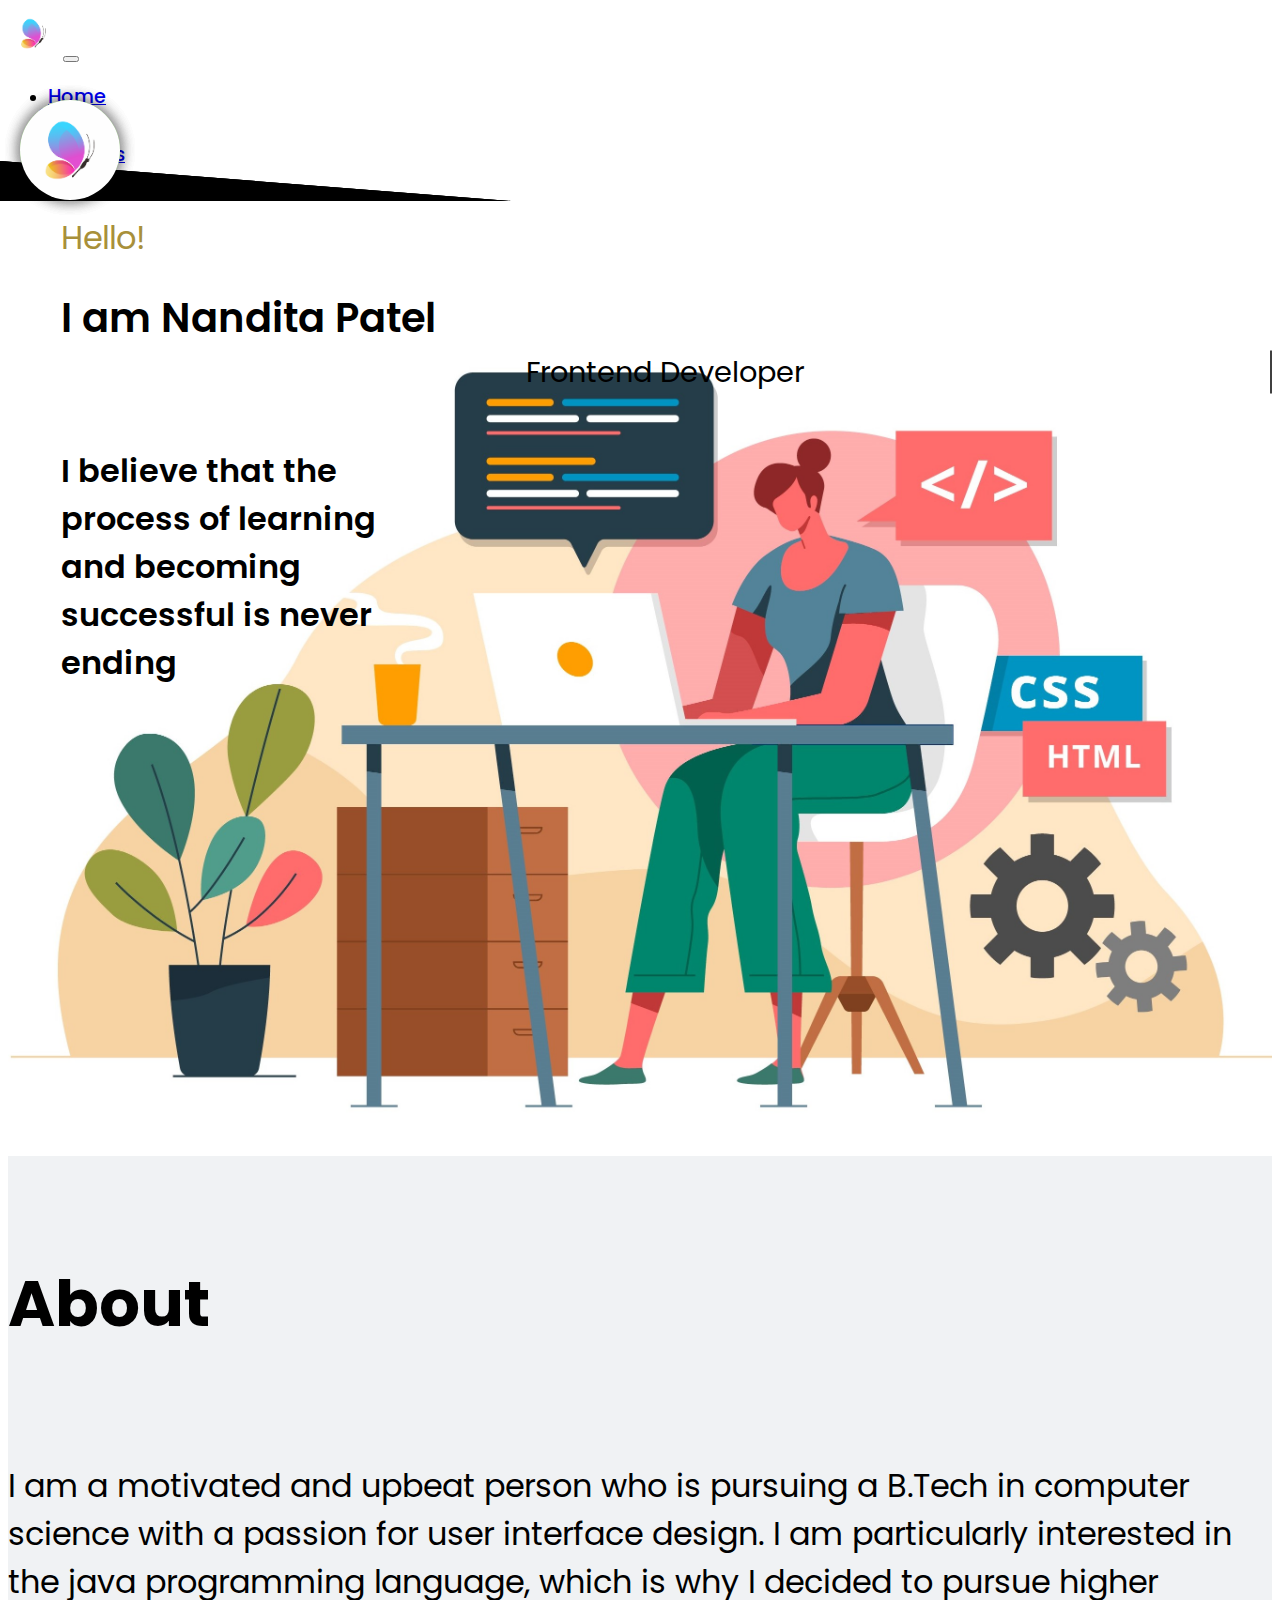
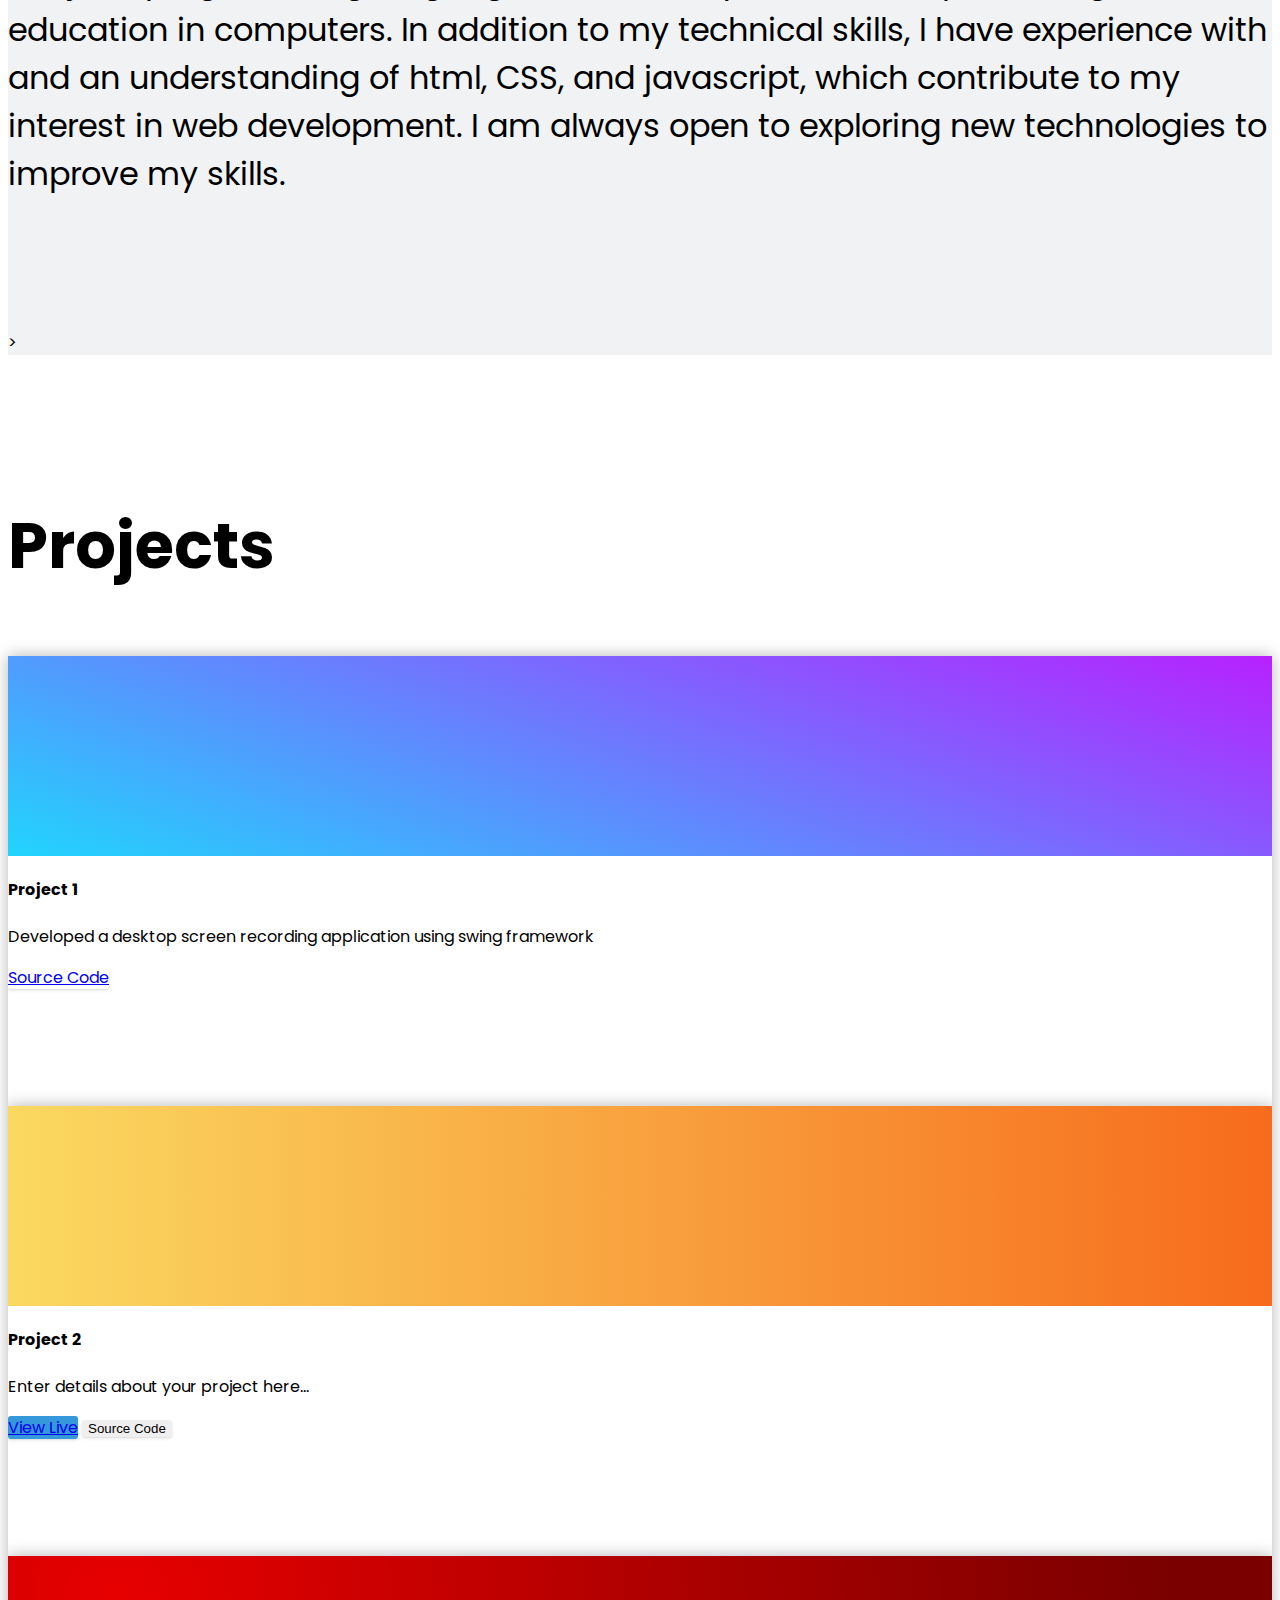
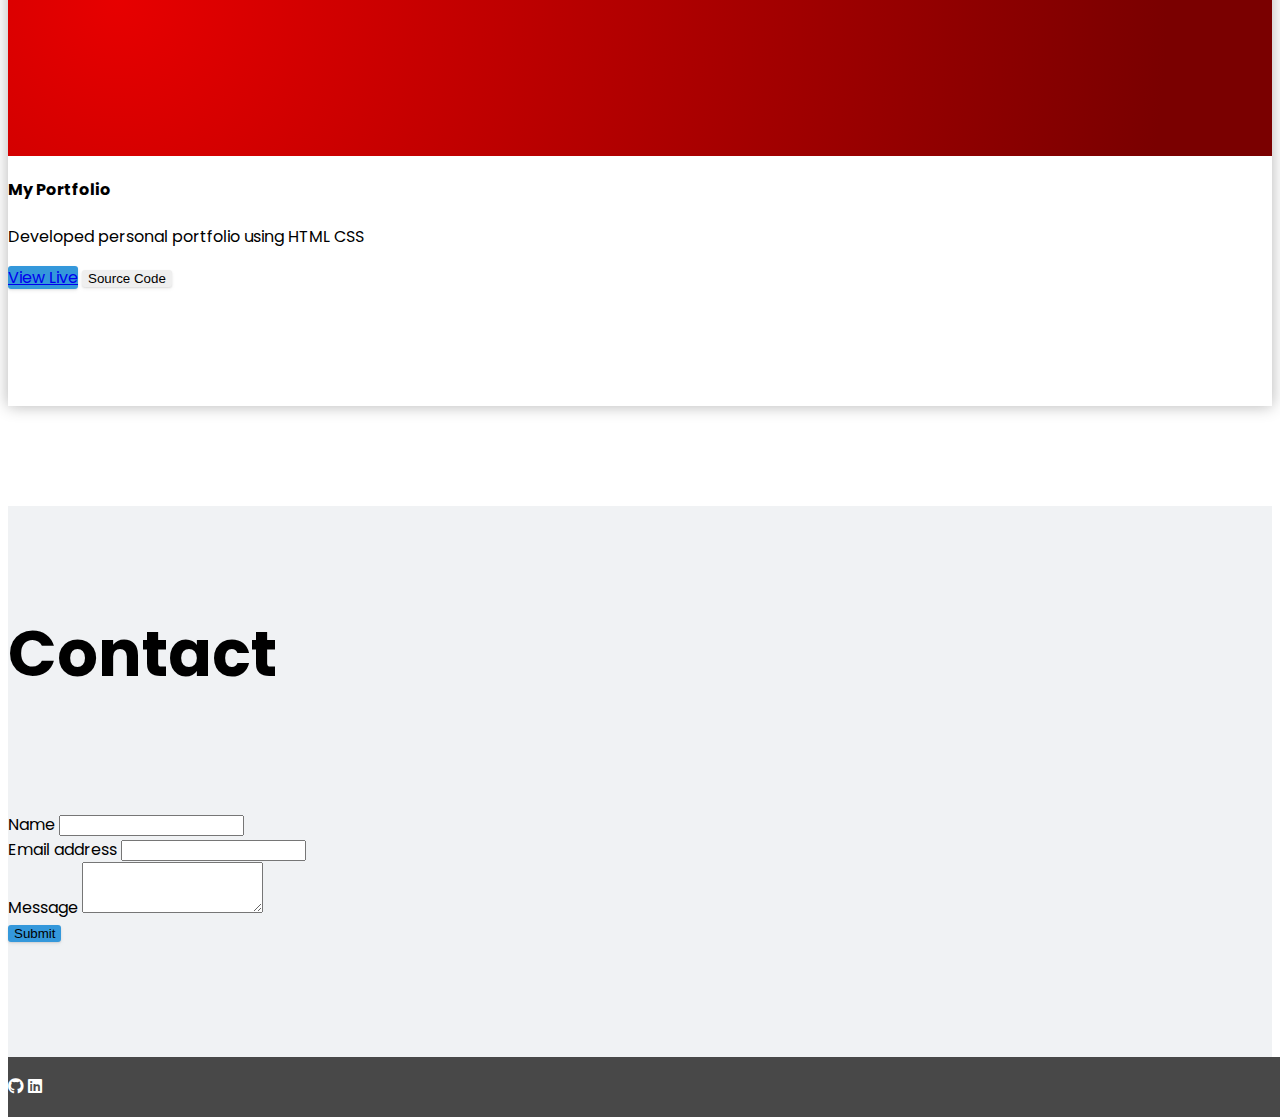
==== index.html @ af6ed349 "Update index.html" ====
<!DOCTYPE html>
<html lang="en">

<head>
  <meta charset="UTF-8">
  <meta name="viewport" content="width=device-width, initial-scale=1.0">
  <title>Nandita Patel </title>
  <link rel="stylesheet" href="https://use.fontawesome.com/releases/v5.7.1/css/all.css">
  <!-- Bootstrap CSS -->
<link rel="stylesheet" href="https://stackpath.bootstrapcdn.com/bootstrap/4.1.3/css/bootstrap.min.css" integrity="sha384-MCw98/SFnGE8fJT3GXwEOngsV7Zt27NXFoaoApmYm81iuXoPkFOJwJ8ERdknLPMO" crossorigin="anonymous">

<!-- Bootstrap JS -->
<!-- For Project buttons -->
<script src="https://stackpath.bootstrapcdn.com/bootstrap/4.1.3/js/bootstrap.min.js" integrity="sha384-Sk//Lk7KI4E2bXA3shdA9I5zvbPOaSkkp12jW/mFyiqz+6z5+8w83Gz9FqPFfnz7" crossorigin="anonymous"></script>

  <link rel="stylesheet" href="style.css">
</head>

<body>
  <nav class="navbar navbar-expand-lg navbar-light bg-light " >
    <img src="/navlogo.png" alt="" style="width: 4%;">
   <button class="navbar-toggler" type="button" data-toggle="collapse" data-target="#navbarNav" aria-controls="navbarNav" aria-expanded="false" aria-label="Toggle navigation">
    <span class="navbar-toggler-icon"></span>
  </button>
  <div class="collapse navbar-collapse" id="navbarNav">
    <ul class="navbar-nav ml-auto justify-content-end">
      <li class="nav-item active">
        <a class="nav-link" href="#">Home <span class="sr-only"></span></a>
      </li>
      <li class="nav-item">
        <a class="nav-link" href="#about">About</a>
      </li>
      <li class="nav-item">
        <a class="nav-link" href="#projects">Projects</a>
      </li>
      <li class="nav-item">
        <a class="nav-link" href="#contact">Contact </a>
      </li>
    </ul>
  </div>
</nav>

  <!--Main/First Section-->
  <div id="main">
    <div class="submain">
      <div class="herocontainer">
        <div>
          <h2 class="greet">Hello!</h2>
          <h1 id="name" class="nandita">I am Nandita Patel</h1>
          <h2 class="line-1 anim-typewriter">Frontend Developer</h2>
          <h3>I believe that the process of learning and becoming successful is never ending</h3>
        </div> 
      </div>
    </div>
  </div>
  <div id="about">
    <div class="container">
      <h1 class="text-center aboutHeading">About </h1>
      <p class="aboutPG text-center">I am a motivated and upbeat person who is pursuing a B.Tech in computer science with a passion for user interface design. I am particularly interested in the java programming language, which is why I decided to pursue higher education in computers. In addition to my technical skills, I have experience with and an understanding of html, CSS, and javascript, which contribute to my interest in web development. I am always open to exploring new technologies to improve my skills.</p>>
    </div>
  </div>
  <!--Projects Section - Add your websites to the cards - You can add more as a Bootstrap Deck-->
  <div id="projects">
    <div class="container">
      <h1 class="text-center aboutHeading">Projects</h1>
      <div class="row pt-5 m-auto" id="projectCards">
        <div class="col-md-6 col-lg-4 pb-3">
          <div class="card card-custom bg-white border-white border-0">
            <!--Enter Project Logo/Favicon here-->
            <div class="card-custom-img" id="project1"></div>
            <a href="#" target="_blank" class="grow">
              <div class="card-custom-avatar">
                <!-- image for project1 logo -->
                <img class="img-fluid" src="/swinglogo.jpg" alt="Avatar" />
              </div>
            </a>
            <div class="card-body" style="overflow-y: auto">
              <h4 class="card-title">Project 1</h4>
              <p class="card-text">Developed a desktop screen recording application using swing framework </p>
            </div>
            <div class="card-footer" style="background: inherit; border-color: inherit;">
              <!-- <a href="#" class="btn btn-info" target="_blank">View Live</a> -->
              <a href="https://github.com/Nandita-Patel/Desktop-Security-/tree/main" class="btn btn-outline-primary">Source Code</a>
            </div>
          </div>
        </div>
        <div class="col-md-6 col-lg-4 pb-3">
          <div class="card card-custom bg-white border-white border-0">
            <!--Enter Project Logo/Favicon here-->
            <div class="card-custom-img" id="project2"></div>
            <a href="#" target="_blank" class="grow">
              <div class="card-custom-avatar">
                <!-- project 2 icon -->
                <img class="img-fluid" src="https://res.cloudinary.com/dcl67luxn/image/upload/v1543875011/4.png" alt="Avatar" />
              </div>
            </a>
            <div class="card-body" style="overflow-y: auto">
              <h4 class="card-title">Project 2</h4>
              <p class="card-text">Enter details about your project here...</p>
            </div>
            <div class="card-footer" style="background: inherit; border-color: inherit;">
              <a href="#" class="btn btn-info">View Live</a>
              <button type="button" class="btn btn-outline-primary">Source Code</button>
            </div>
          </div>
        </div>
        <div class="col-md-6 col-lg-4 pb-3">
          <div class="card card-custom bg-white border-white border-0">
            <!--Enter Project Logo/Favicon here-->
            <div class="card-custom-img" id="portfolio"></div>
            <a href="#">
              <div class="card-custom-avatar">
                <img class="img-fluid" src="/logo.jpg" alt="Avatar" />
              </div>
            </a>
            <div class="card-body" style="overflow-y: auto">
              <h4 class="card-title">My Portfolio</h4>
              <p class="card-text">Developed personal portfolio using HTML CSS</p>
            </div>
            <div class="card-footer" style="background: inherit; border-color: inherit;">
              <a href="http://127.0.0.1:5501/index.html" class="btn btn-info">View Live</a>
             <a href="https://github.com/Nandita-Patel/Portfolio" ><button type="button" class="btn btn-outline-primary">Source Code</button></a>
            </div>
          </div>
        </div>
      </div>
    </div>
  </div>

  <!--Contact Section - I used php to get this working with my server-->
  <div id="contact">
    <div class="container">
      <h1 class="text-center aboutHeading">Contact </h1>
      <!-- formspree API created for response -->
      <form action="https://formspree.io/f/mbjvrqaj" method="post">
        <div class="form-group">
          <label for="formGroupExampleInput">Name</label>
          <input type="text" name="Name" class="form-control" id="formGroupExampleInput">
        </div>
        <div class="form-group">
          <label for="exampleFormControlInput1">Email address</label>
          <input type="email" name="email" class="form-control" id="exampleFormControlInput1">
        </div>
        <div class="form-group">
          <label for="exampleFormControlTextarea1">Message</label>
          <textarea class="form-control" name="Message" id="exampleFormControlTextarea1" rows="3"></textarea>
        </div>
        <div>
          <button type="submit" class="btn btn-info mb-2" id="button">Submit</button>
        </div>
      </form>
    </div>
  </div>

  <!--Very Basic footer section - Adding Social Media links here would be ideal-->
  <footer class="footer">
    <div class="container text-center">
      
      <a href="https://github.com/Nandita-Patel"> <i class="fab fa-github" style="color: white; cursor: pointer; "></i></a>
      <a href="https://www.linkedin.com/in/nanditapatel/"><i class="fab fa-linkedin" style="color: white; cursor: pointer;"></i></a>
    </div>
  </footer>
  </body>
  <!-- For nav ber -->
  <script src="https://code.jquery.com/jquery-3.2.1.slim.min.js" integrity="sha384-KJ3o2DKtIkvYIK3UENzmM7KCkRr/rE9/Qpg6aAZGJwFDMVNA/GpGFF93hXpG5KkN" crossorigin="anonymous"></script>
<script src="https://cdn.jsdelivr.net/npm/popper.js@1.12.9/dist/umd/popper.min.js" integrity="sha384-ApNbgh9B+Y1QKtv3Rn7W3mgPxhU9K/ScQsAP7hUibX39j7fakFPskvXusvfa0b4Q" crossorigin="anonymous"></script>
<script src="https://cdn.jsdelivr.net/npm/bootstrap@4.0.0/dist/js/bootstrap.min.js" integrity="sha384-JZR6Spejh4U02d8jOt6vLEHfe/JQGiRRSQQxSfFWpi1MquVdAyjUar5+76PVCmYl" crossorigin="anonymous"></script>
</html>
</body>
</html>
---- style.css ----
@import url('https://fonts.googleapis.com/css2?family=Inter&family=Poppins:ital,wght@0,100;0,200;0,300;0,400;0,500;0,600;0,700;0,800;0,900;1,100;1,200;1,300;1,400;1,500;1,600;1,700;1,800;1,900&display=swap');
body{
  overflow-x: hidden;
  font-family: 'Poppins', sans-serif;
}

  #main {
    background-size: cover;
  }
 
  #about,
  #contact {
    background-color: #e9ecefb3;
  }
  
  .aboutHeading {
    font-size: 4rem;
    padding-top: 100px;
    padding-bottom: 20px;
  }
  
  .aboutPG {
    font-size: 2rem;
    padding-bottom: 100px;
    padding-top: 48px;
  }
  
  .line-1 {
    position: relative;
    border-right: 2px solid rgba(0, 0, 0, 0.75);
    font-size: 180%;
    text-align: center;
    white-space: nowrap;
    overflow: hidden;
    transform: translateY(-50%);
  }
  
  /* Animation */
  .anim-typewriter {
    animation: typewriter 4s steps(48) 1s 0.9 normal both,
      blinkTextCursor 500ms steps(48) infinite normal;
  }
  @keyframes typewriter {
    from {
      width: 0;
    }
    to {
      width: 11.2em;
    }
  }
  @keyframes blinkTextCursor {
    from {
      border-right-color: rgba(0, 0, 0, 0.75);
    }
    to {
      border-right-color: transparent;
    }
  }
  
  form {
    padding-bottom: 100px;
    padding-top: 48px;
  }
  
  /*Footer*/
  
  html {
    position: relative;
    min-height: 100%;
    scroll-behavior: smooth;
  }
  body {
    margin-bottom: 60px; /* Margin bottom by footer height */
  }
  .footer {
    position: absolute;
    bottom: 0;
    width: 100%;
    height: 60px; /* Set the fixed height of the footer here */
    line-height: 60px; /* Vertically center the text there */
    background-color: #484848;
    color: white;
  }
  
  /*Submit Button*/
  .btn {
    border: none;
    border-radius: 3px;
    box-shadow: 0 1px 2px rgba(0, 0, 0, 0.1), 0 2px 4px rgba(0, 0, 0, 0.05);
    margin-bottom: 15px;
    position: relative;
    transition: all 0.15s ease-in-out;
  }
  .btn:hover,
  .btn:focus,
  .btn:active,
  .btn:active:focus {
    outline: none;
    transition: all 0.15s ease-in-out;
  }
  .btn:hover {
    box-shadow: 0 2px 4px rgba(0, 0, 0, 0.2), 0 4px 8px rgba(0, 0, 0, 0.1);
    transition: all 0.15s ease-in-out;
    transform: translateY(-1px);
  }
  .btn:active {
    box-shadow: none;
    transition-duration: 0.05s;
    transform: translateY(1px);
  }
  .btn.btn-default:hover,
  .btn.btn-default:focus,
  .btn.btn-default:active {
    background-color: #f8f8f8;
  }
  .btn.btn-default:active {
    background-color: #eeeeee;
  }
  .btn.btn-info {
    background-color: #3498db;
  }
  .btn.btn-info:hover,
  .btn.btn-info:focus,
  .btn.btn-info:active {
    background-color: #2383c4;
  }
  .btn.btn-info:active {
    background-color: #2077b2;
  }
  .btn.btn-primary {
    background-color: #7caae7;
  }
  .btn.btn-primary:hover,
  .btn.btn-primary:focus,
  .btn.btn-primary:active {
    background-color: #253544;
  }
  .btn.btn-primary:active {
    background-color: #1e2a37;
  }
  .btn.btn-success {
    background-color: #2ecc71;
  }
  .btn.btn-success:hover,
  .btn.btn-success:focus,
  .btn.btn-success:active {
    background-color: #26ab5f;
  }
  .btn.btn-success:active {
    background-color: #239a55;
  }
  .btn.btn-warning {
    background-color: #f39c12;
  }
  .btn.btn-warning:hover,
  .btn.btn-warning:focus,
  .btn.btn-warning:active {
    background-color: #d2850b;
  }
  .btn.btn-warning:active {
    background-color: #be780a;
  }
  .btn.btn-danger {
    background-color: #e74c3c;
  }
  .btn.btn-danger:hover,
  .btn.btn-danger:focus,
  .btn.btn-danger:active {
    background-color: #df2e1b;
  }
  .btn.btn-danger:active {
    background-color: #cd2a19;
  }
  
  /*Project Cards*/
  .card-custom {
    overflow: hidden;
    min-height: 450px;
    box-shadow: 0 0 15px rgba(10, 10, 10, 0.3);
  }
  
  .card-custom-img {
    height: 200px;
    min-height: 200px;
    background-repeat: no-repeat;
    background-size: cover;
    background-position: center;
    border-color: inherit;
  }
  
  /* First border-left-width setting is a fallback */
  .card-custom-img::after {
    position: absolute;
    content: "";
    top: 161px;
    left: 0;
    width: 0;
    height: 0;
    border-style: solid;
    border-top-width: 40px;
    border-right-width: 0;
    border-bottom-width: 0;
    border-left-width: 545px;
    border-left-width: calc(575px - 5vw);
    border-top-color: transparent;
    border-right-color: transparent;
    border-bottom-color: transparent;
    border-left-color: inherit;
  }
  
  .card-custom-avatar img {
    border-radius: 50%;
    box-shadow: 0 0 15px rgba(10, 10, 10, 0.3);
    position: absolute;
    top: 100px;
    left: 1.25rem;
    width: 100px;
    height: 100px;
  }
  
  .card-custom-avatar img:hover {
    box-shadow: 0 14px 28px rgba(0, 0, 0, 0.25), 0 10px 10px rgba(0, 0, 0, 0.22);
  }
  
  .img-fluid {
    background-color: #7ed956;
  }
  
  #project1 {
    background: #21d4fd linear-gradient(19deg, #21d4fd 0%, #b721ff 100%);
  }
  
  #project2 {
    background: #fad961 linear-gradient(90deg, #fad961 0%, #f76b1c 100%);
  }
  
  #portfolio {
    background-image: radial-gradient(
      circle farthest-corner at 8.6% 21.8%,
      rgba(231, 0, 0, 1) 0%,
      rgba(122, 0, 0, 1) 90.1%
    );
  }
  
  #projectCards {
    margin-bottom: 100px !important;
  }

@media screen and (max-width: 3000px)/*laptop,desktop*/ {
   #main{
      background-image: url(./nandita.jpg);
      height: 130vh;

   }
   
  .nandita{
    font-size: 2.5rem;
    font-weight: 550;
    margin-left: 3.3rem;
    margin-bottom: 1.5rem;
  }
  h2.greet{
    color: rgb(168, 144, 58);
    margin: 0.8rem 3.3rem;
  }
  h2{
    font-size: 2rem;
    font-weight: 400;
    margin-left: 3.3rem;
    margin-bottom: 1.5rem;
    
    
  }
  h3{
    font-size: 1.5rem;
    font-weight: 600;
    margin-left: 3.3rem;
    width: 350px;
  }
 
  nav ul li a{
    font-size: 1.5rem;
    font-weight: 450;
  }

}
@media (max-width: 1280px)/*tablet*/ {
   #main{
      background-image: url(./nandita.jpg);
      height: 100vh;
      background-position: 20% 100%;
      background-size: contain;
      background-repeat: no-repeat;
      
   }
   .nandita{
    font-size: 2.5rem;
    font-weight: 550;
    margin-left: 3.3rem;
    margin-bottom: 1.5rem;
  }
  h2.greet{
    color: rgb(168, 144, 58);
    margin: 0.8rem 3.3rem;
  }
  h2{
    font-size: 2rem;
    font-weight: 400;
    margin-left: 3.3rem;
    margin-bottom: 1.5rem;
  }
  h3{
    font-size: 2rem;
    font-weight: 600;
    margin-left: 3.3rem;
    width: 350px;
  }
  nav ul li a{
    font-size: 1.2rem;
  }

}
@media screen and (min-width: 350px) and (max-width: 480px)/*phone*/ {
   #main{
      background-image: url(./nandita.jpg);
      background-position: 20%  100%;
      background-size: contain;
      background-repeat: no-repeat;
      height: 67vh;    
    }
  
  .nandita{
    font-size: 1.8rem;
    font-weight: 550;
    margin-left: 0.8rem;
    margin-bottom: 1.2rem;
  }
  h2.greet{
    color: rgb(168, 144, 58);
    margin: 0.8rem ;
  }
  h2{
    font-size: 1.4rem;
    font-weight: 400;
    margin-left: 0.8rem;
    margin-bottom: 0.8rem;
  }
  h3{
    font-size: 1.4rem;
    font-weight: 600;
    margin-left: 0.8rem;
  }
  #navbarNav{
    text-align: right;
    z-index: 5;
  }
}
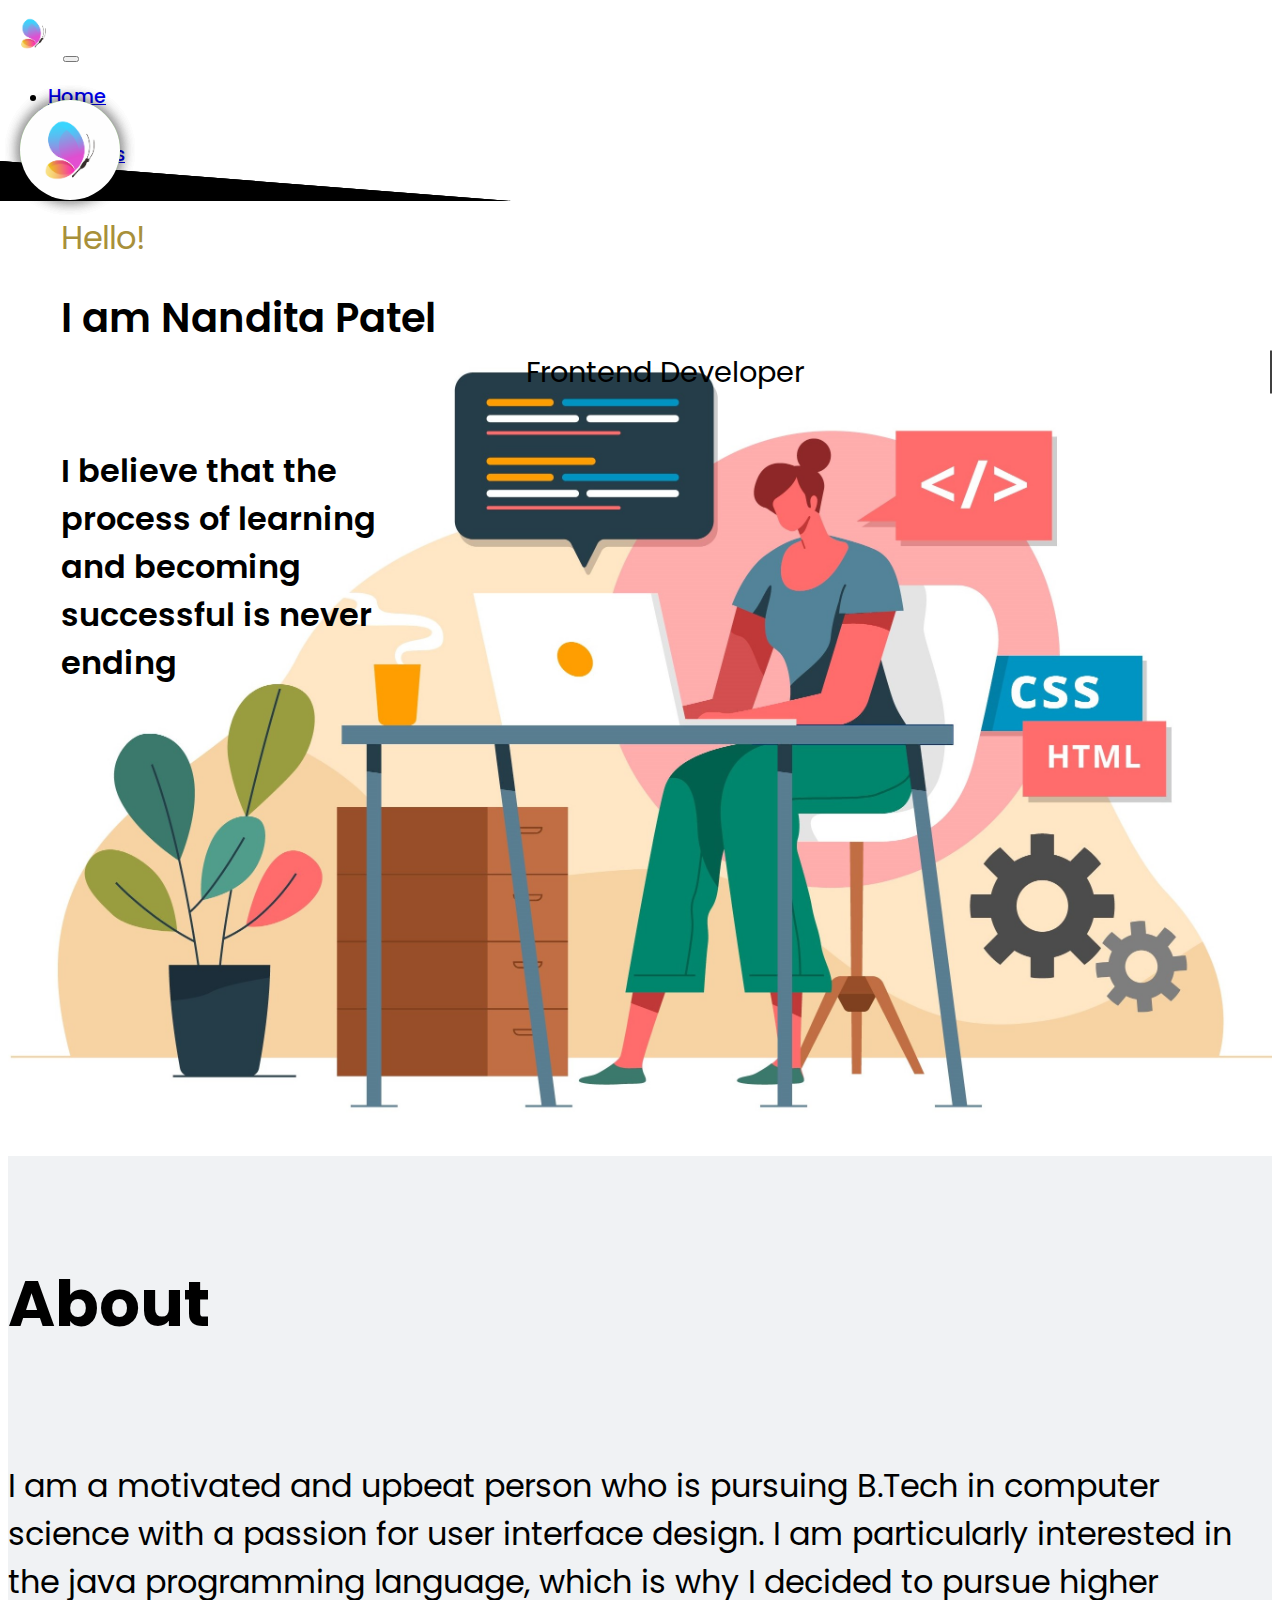
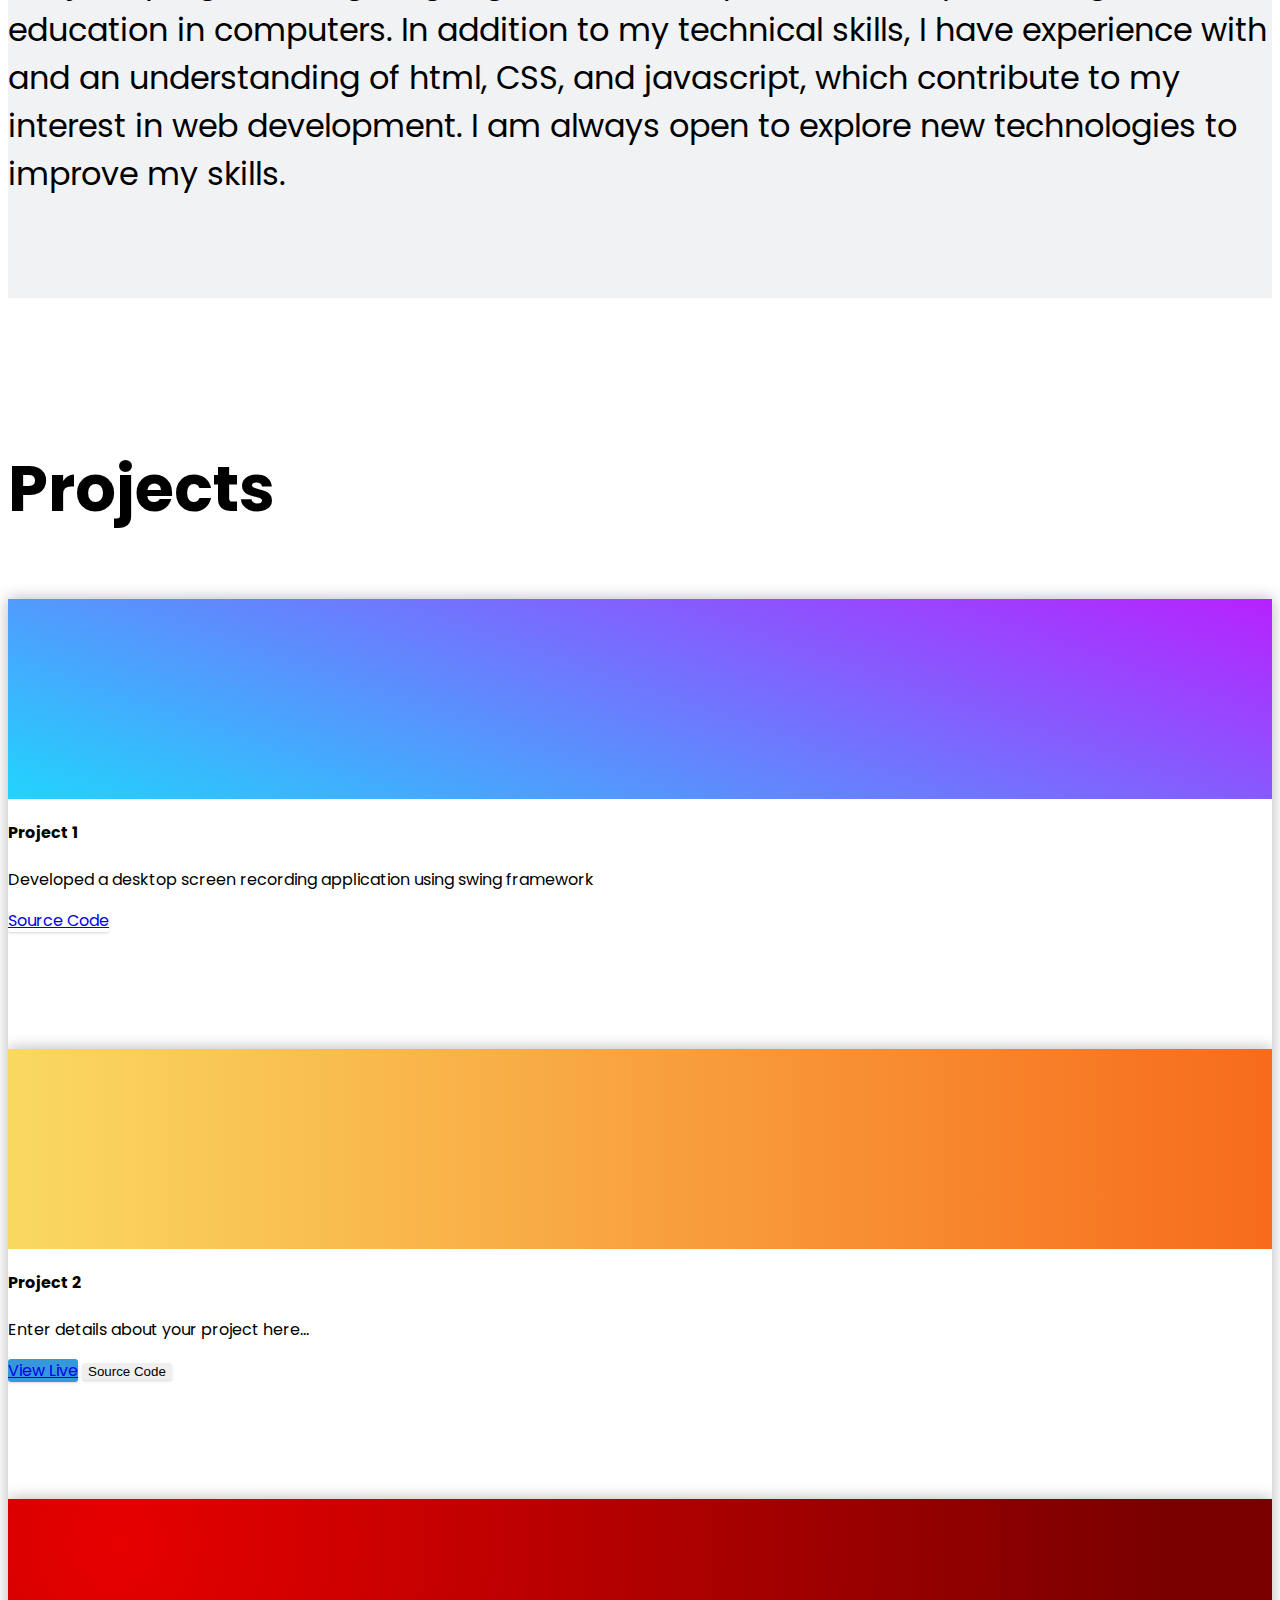
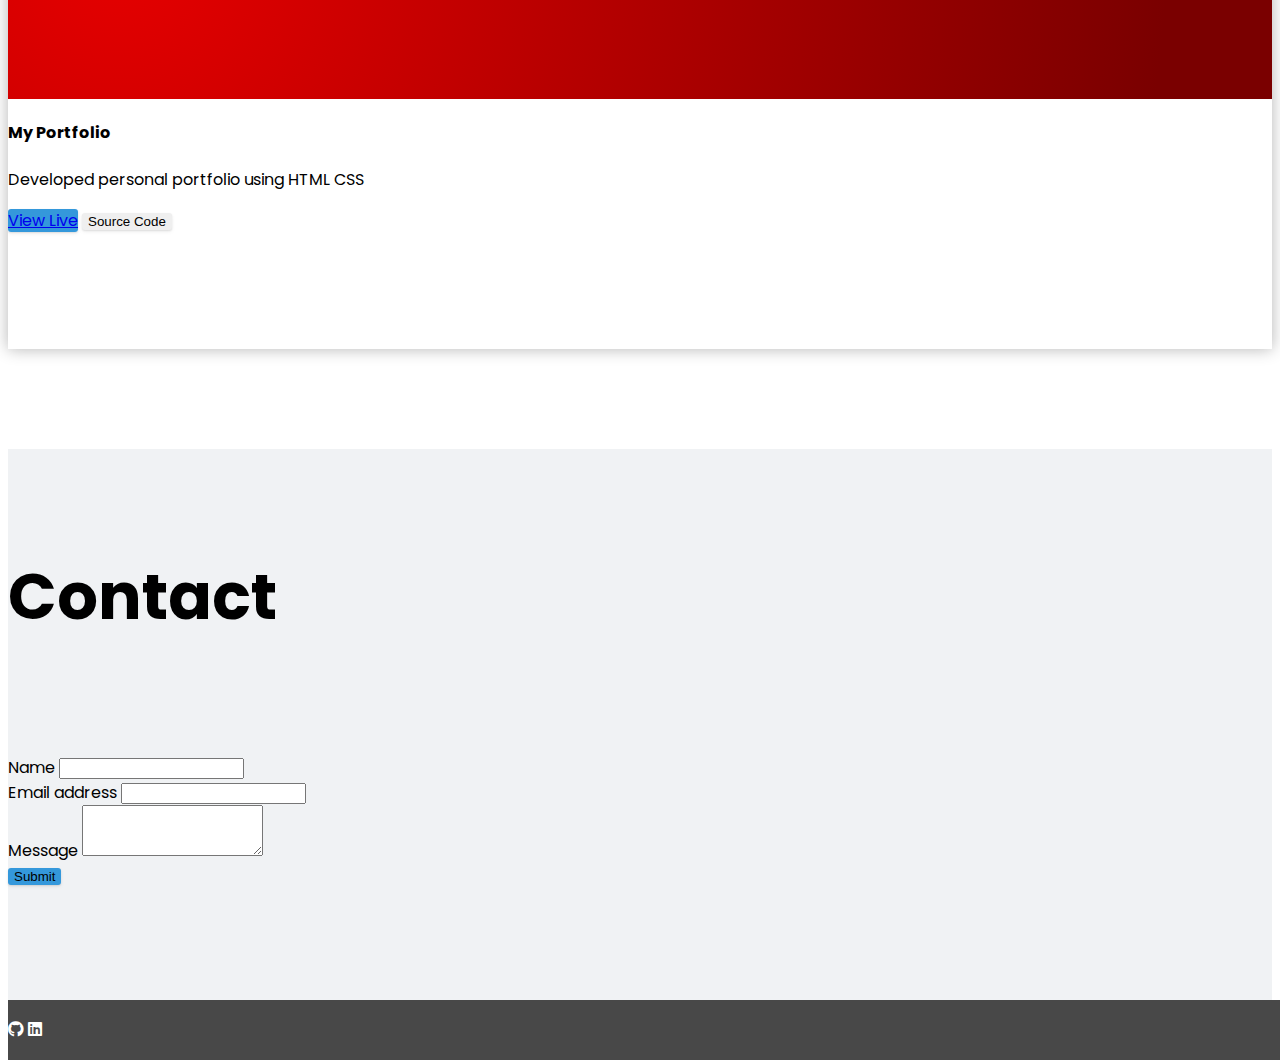
==== commit 5efb2db6: "Update index.html" ====
--- a/index.html
+++ b/index.html
@@ -56,7 +56,7 @@
   <div id="about">
     <div class="container">
       <h1 class="text-center aboutHeading">About </h1>
-      <p class="aboutPG text-center">I am a motivated and upbeat person who is pursuing a B.Tech in computer science with a passion for user interface design. I am particularly interested in the java programming language, which is why I decided to pursue higher education in computers. In addition to my technical skills, I have experience with and an understanding of html, CSS, and javascript, which contribute to my interest in web development. I am always open to exploring new technologies to improve my skills.</p>>
+      <p class="aboutPG text-center">I am a motivated and upbeat person who is pursuing B.Tech in computer science with a passion for user interface design. I am particularly interested in the java programming language, which is why I decided to pursue higher education in computers. In addition to my technical skills, I have experience with and an understanding of html, CSS, and javascript, which contribute to my interest in web development. I am always open to explore new technologies to improve my skills.</p>
     </div>
   </div>
   <!--Projects Section - Add your websites to the cards - You can add more as a Bootstrap Deck-->
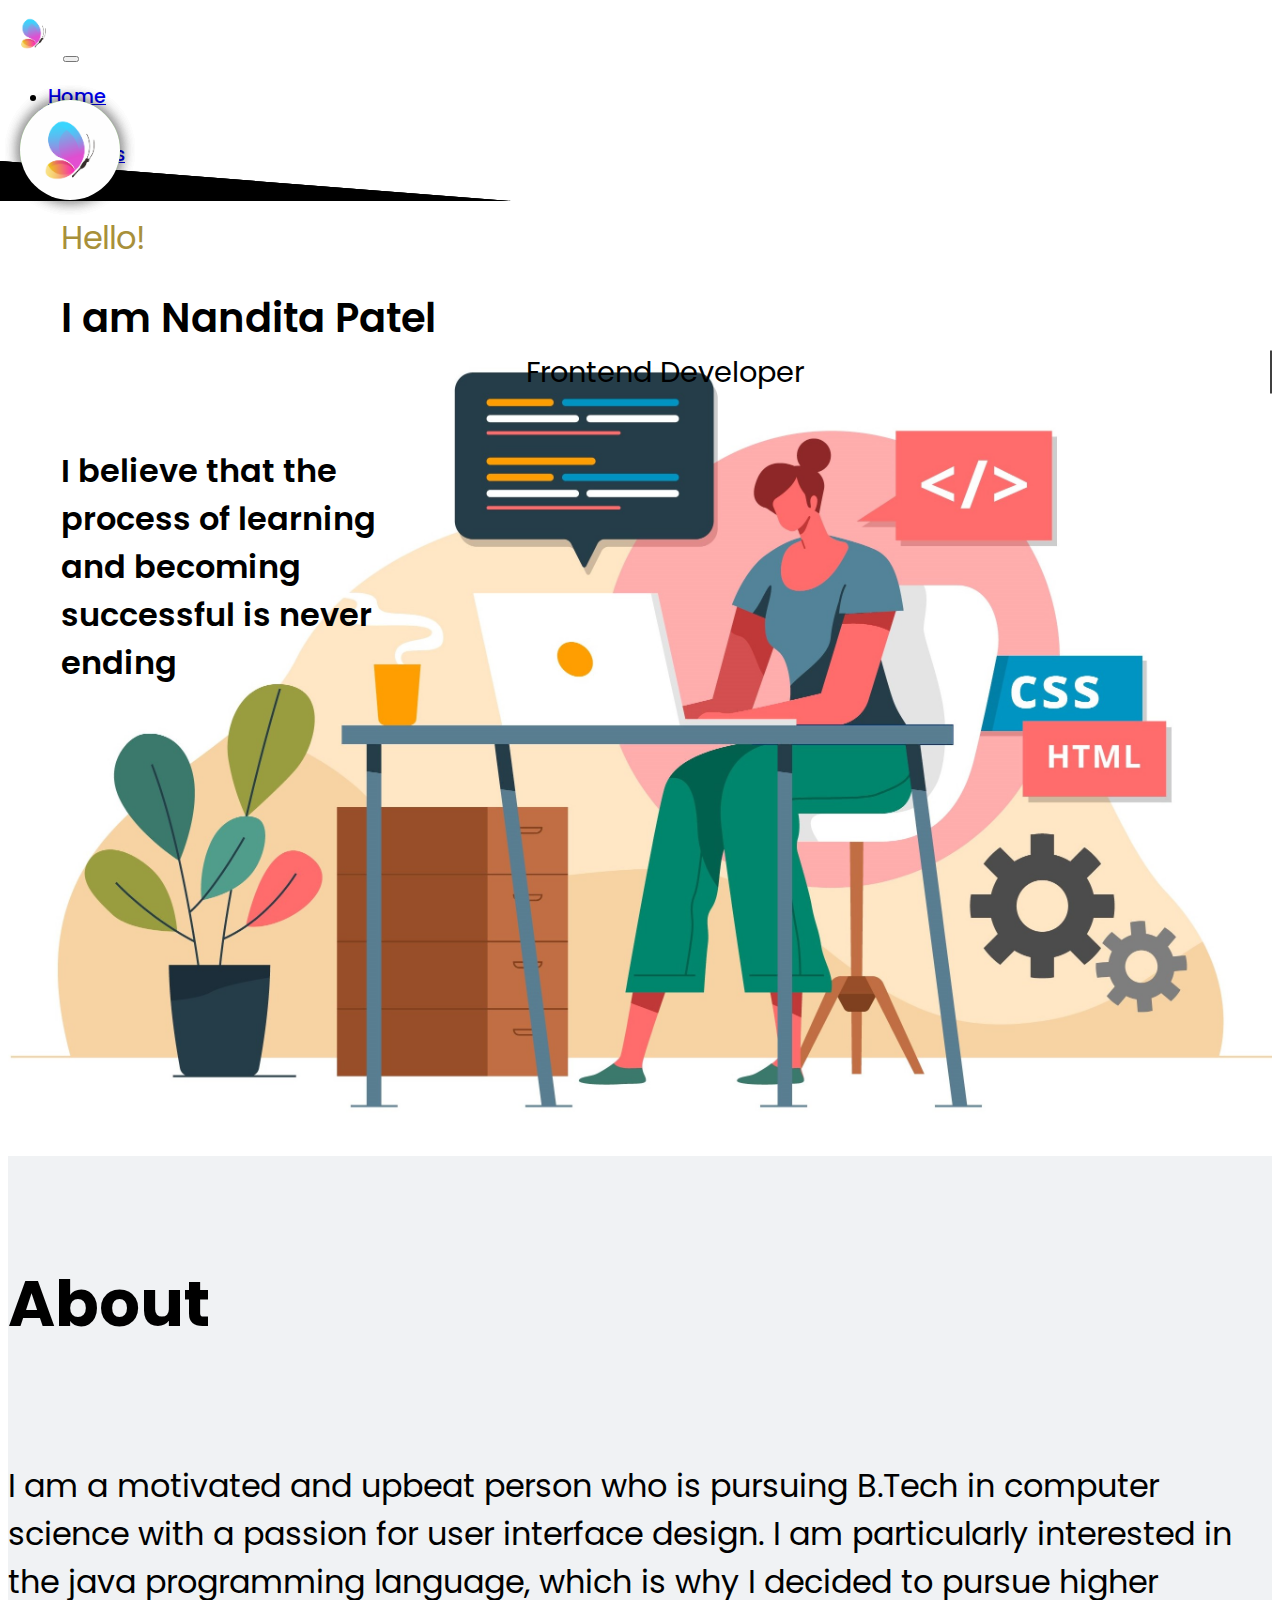
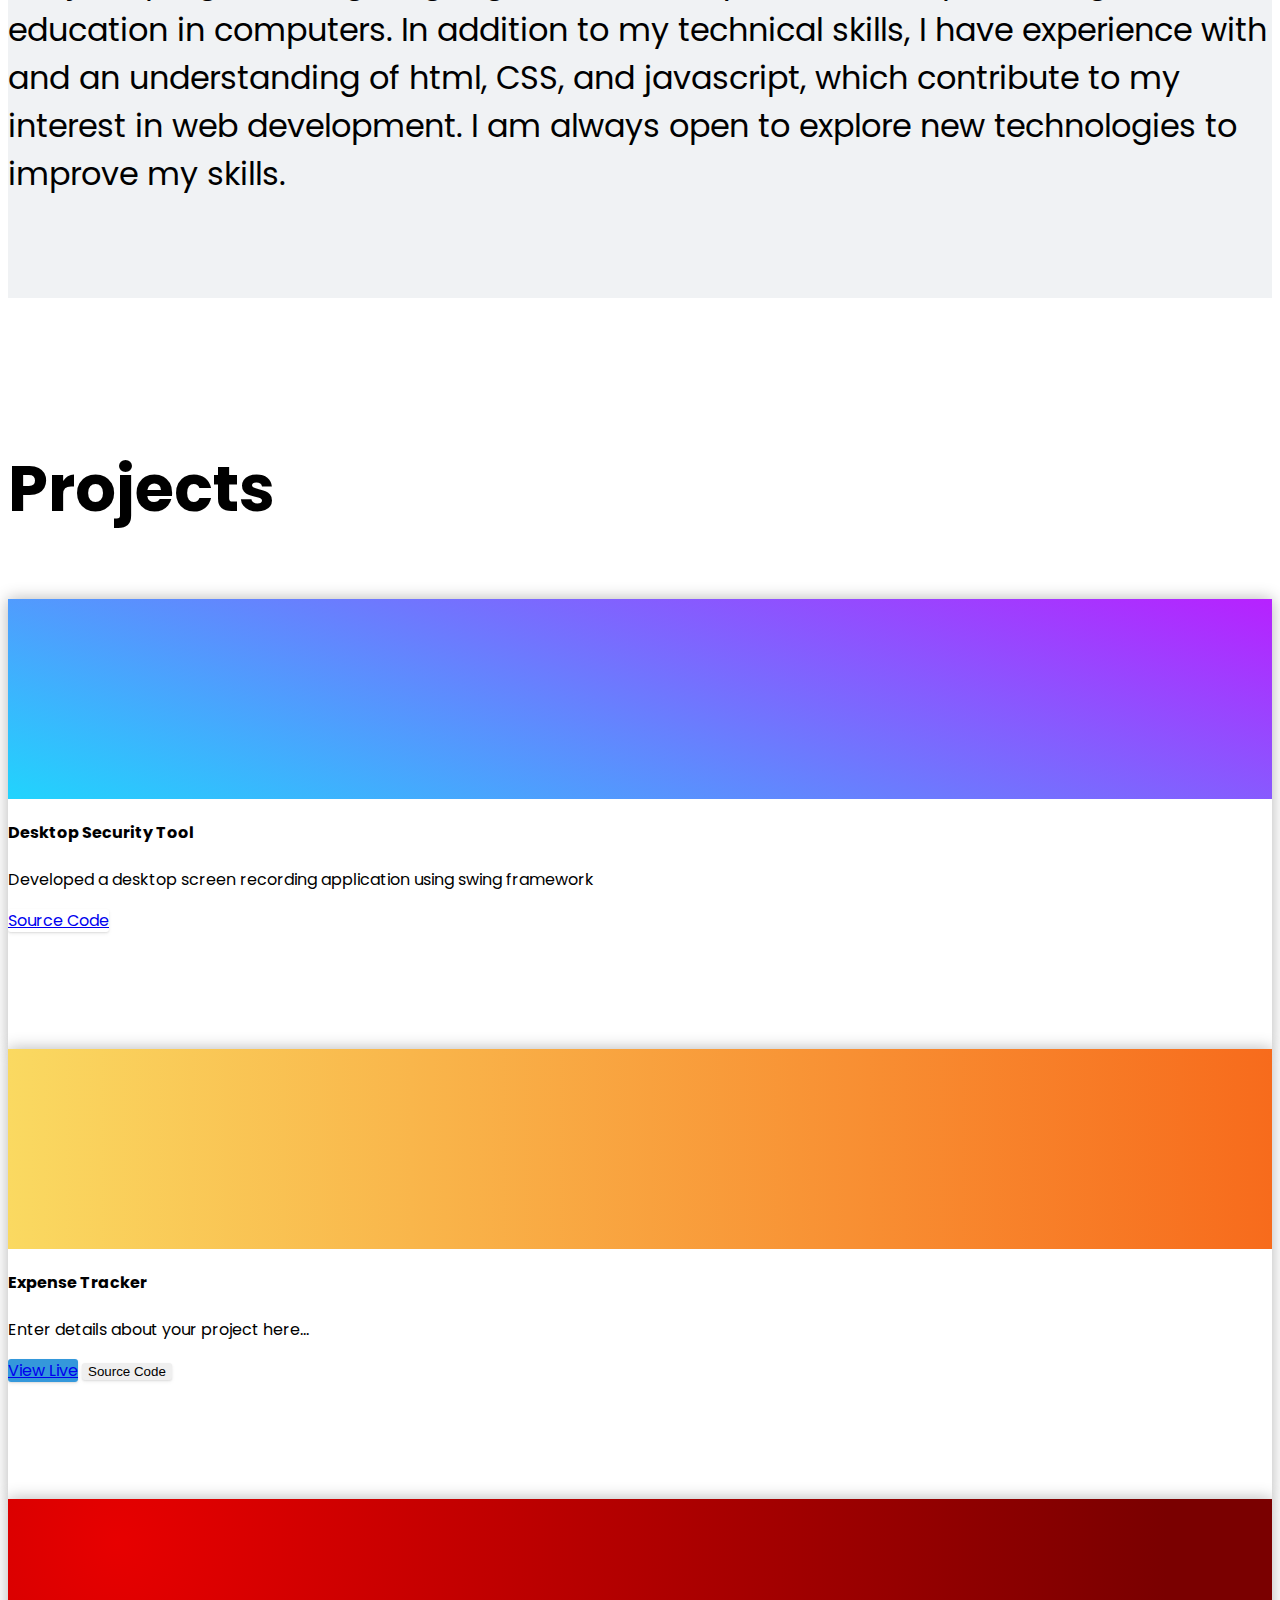
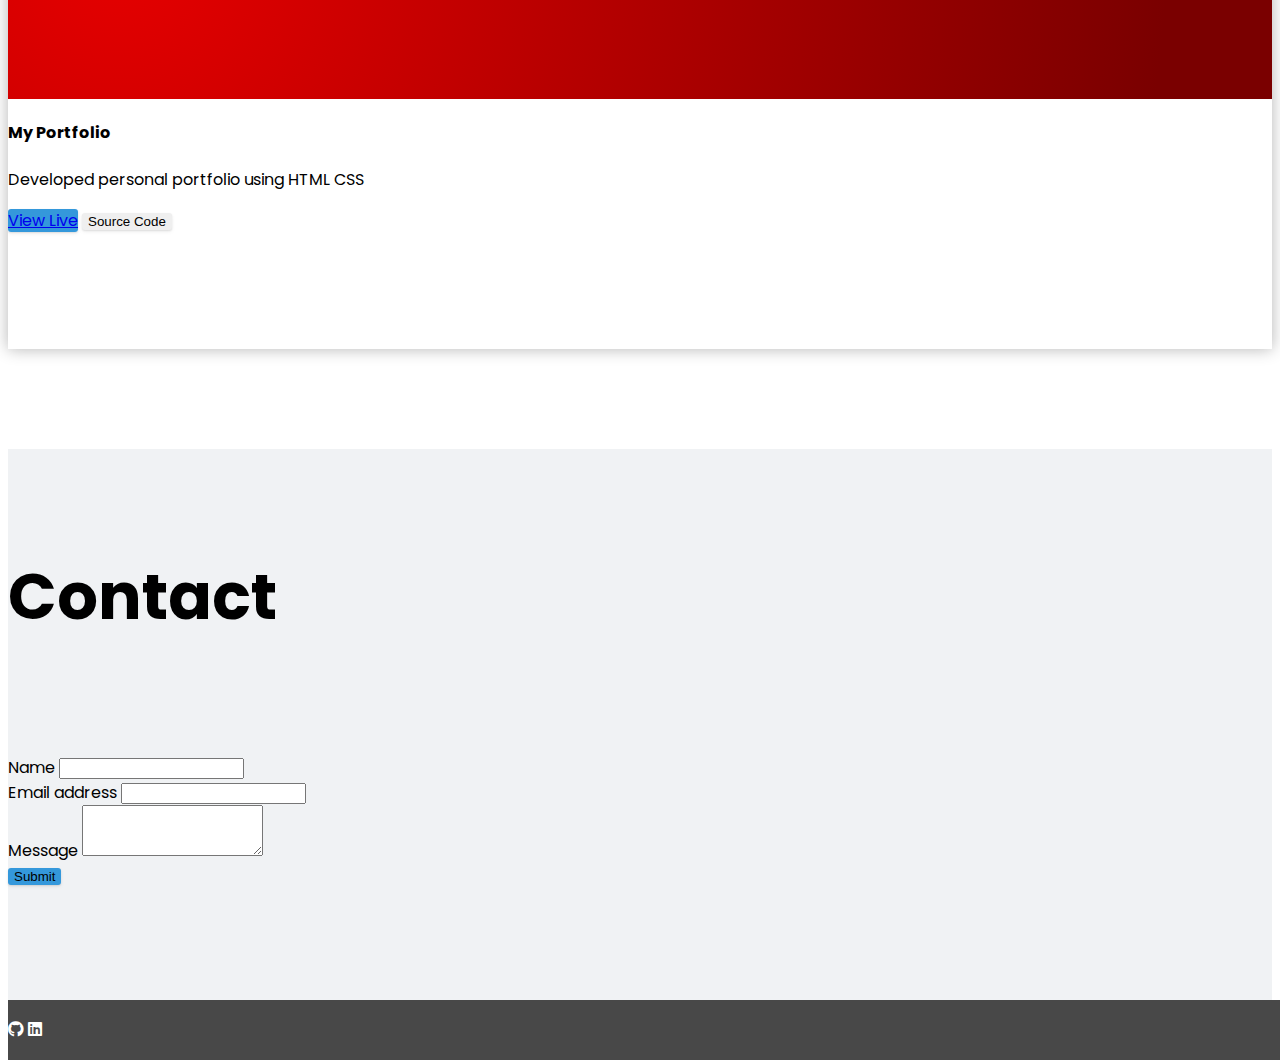
==== commit a9d3f94a: "Update index.html" ====
--- a/index.html
+++ b/index.html
@@ -75,7 +75,7 @@
               </div>
             </a>
             <div class="card-body" style="overflow-y: auto">
-              <h4 class="card-title">Project 1</h4>
+              <h4 class="card-title">Desktop Security Tool</h4>
               <p class="card-text">Developed a desktop screen recording application using swing framework </p>
             </div>
             <div class="card-footer" style="background: inherit; border-color: inherit;">
@@ -95,7 +95,7 @@
               </div>
             </a>
             <div class="card-body" style="overflow-y: auto">
-              <h4 class="card-title">Project 2</h4>
+              <h4 class="card-title">Expense Tracker</h4>
               <p class="card-text">Enter details about your project here...</p>
             </div>
             <div class="card-footer" style="background: inherit; border-color: inherit;">
@@ -118,7 +118,7 @@
               <p class="card-text">Developed personal portfolio using HTML CSS</p>
             </div>
             <div class="card-footer" style="background: inherit; border-color: inherit;">
-              <a href="http://127.0.0.1:5501/index.html" class="btn btn-info">View Live</a>
+              <a href="https://www.nanditapatel.top/#" class="btn btn-info">View Live</a>
              <a href="https://github.com/Nandita-Patel/Portfolio" ><button type="button" class="btn btn-outline-primary">Source Code</button></a>
             </div>
           </div>
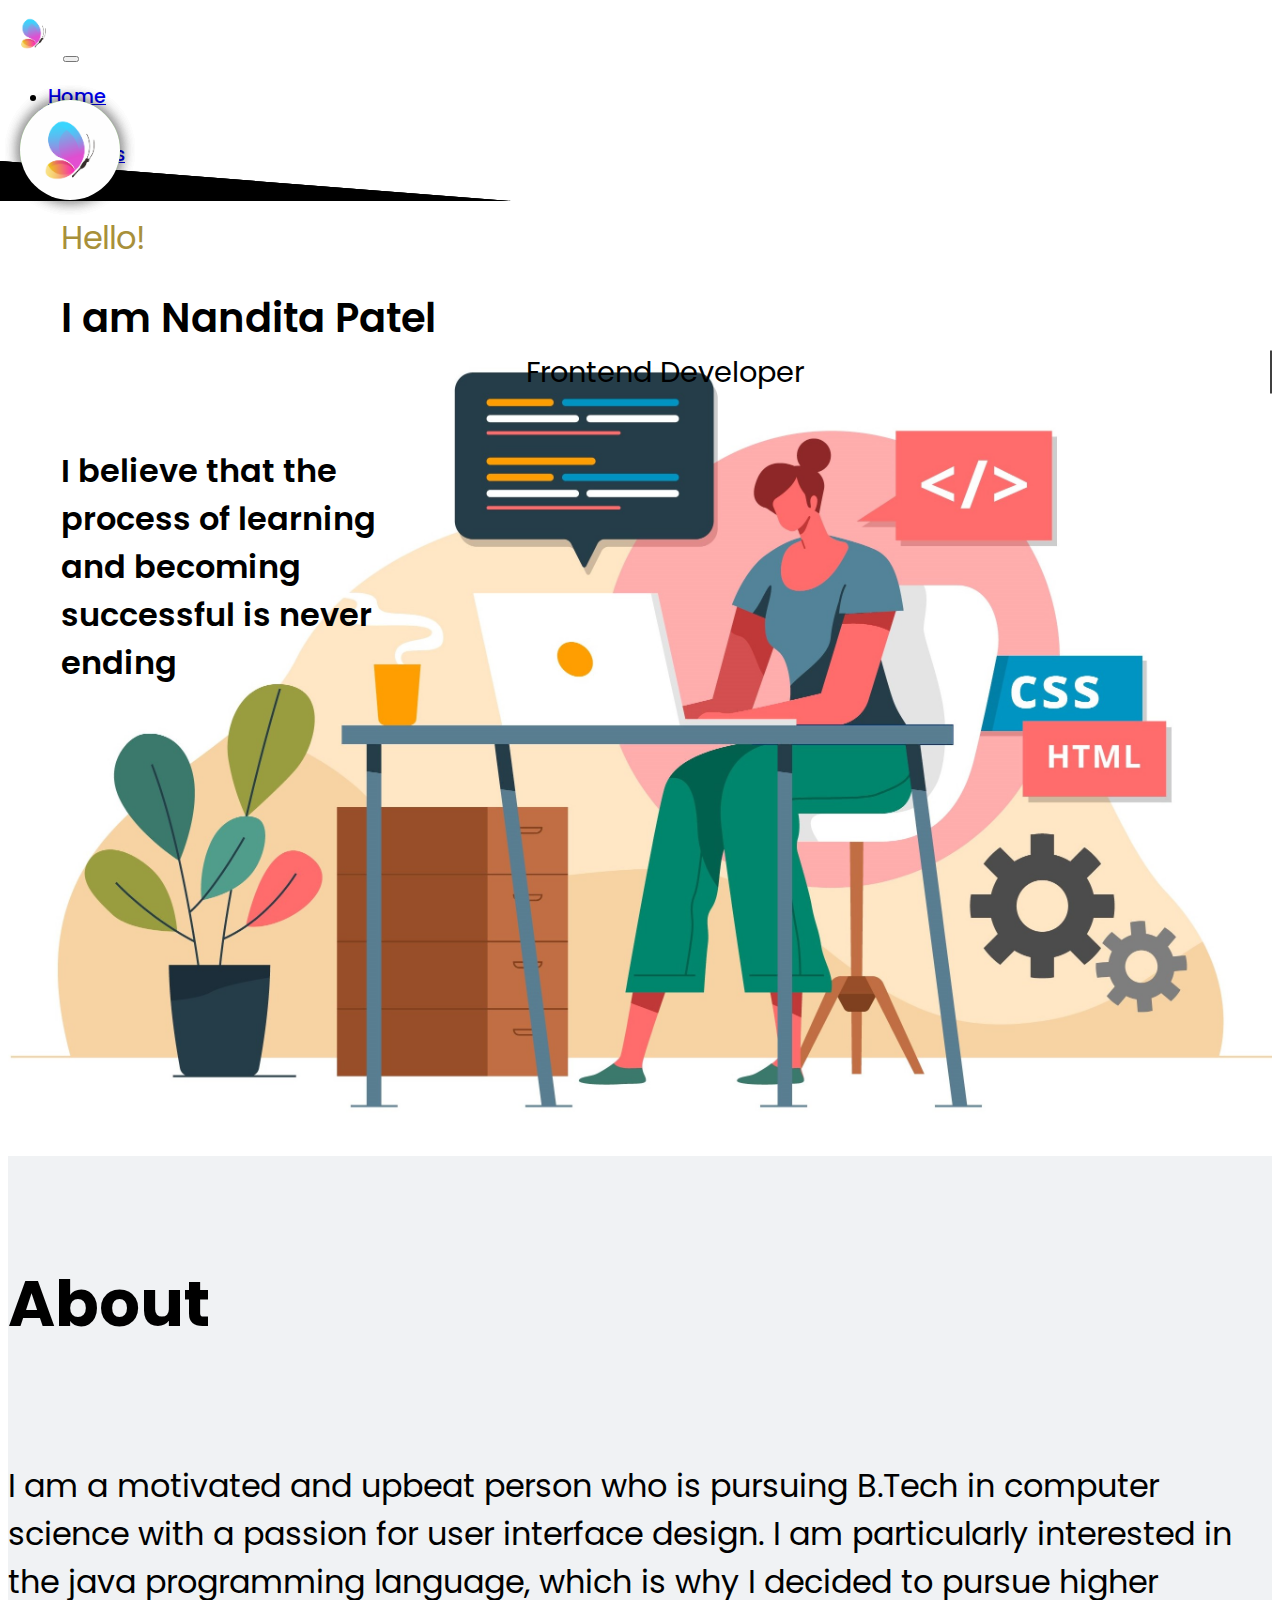
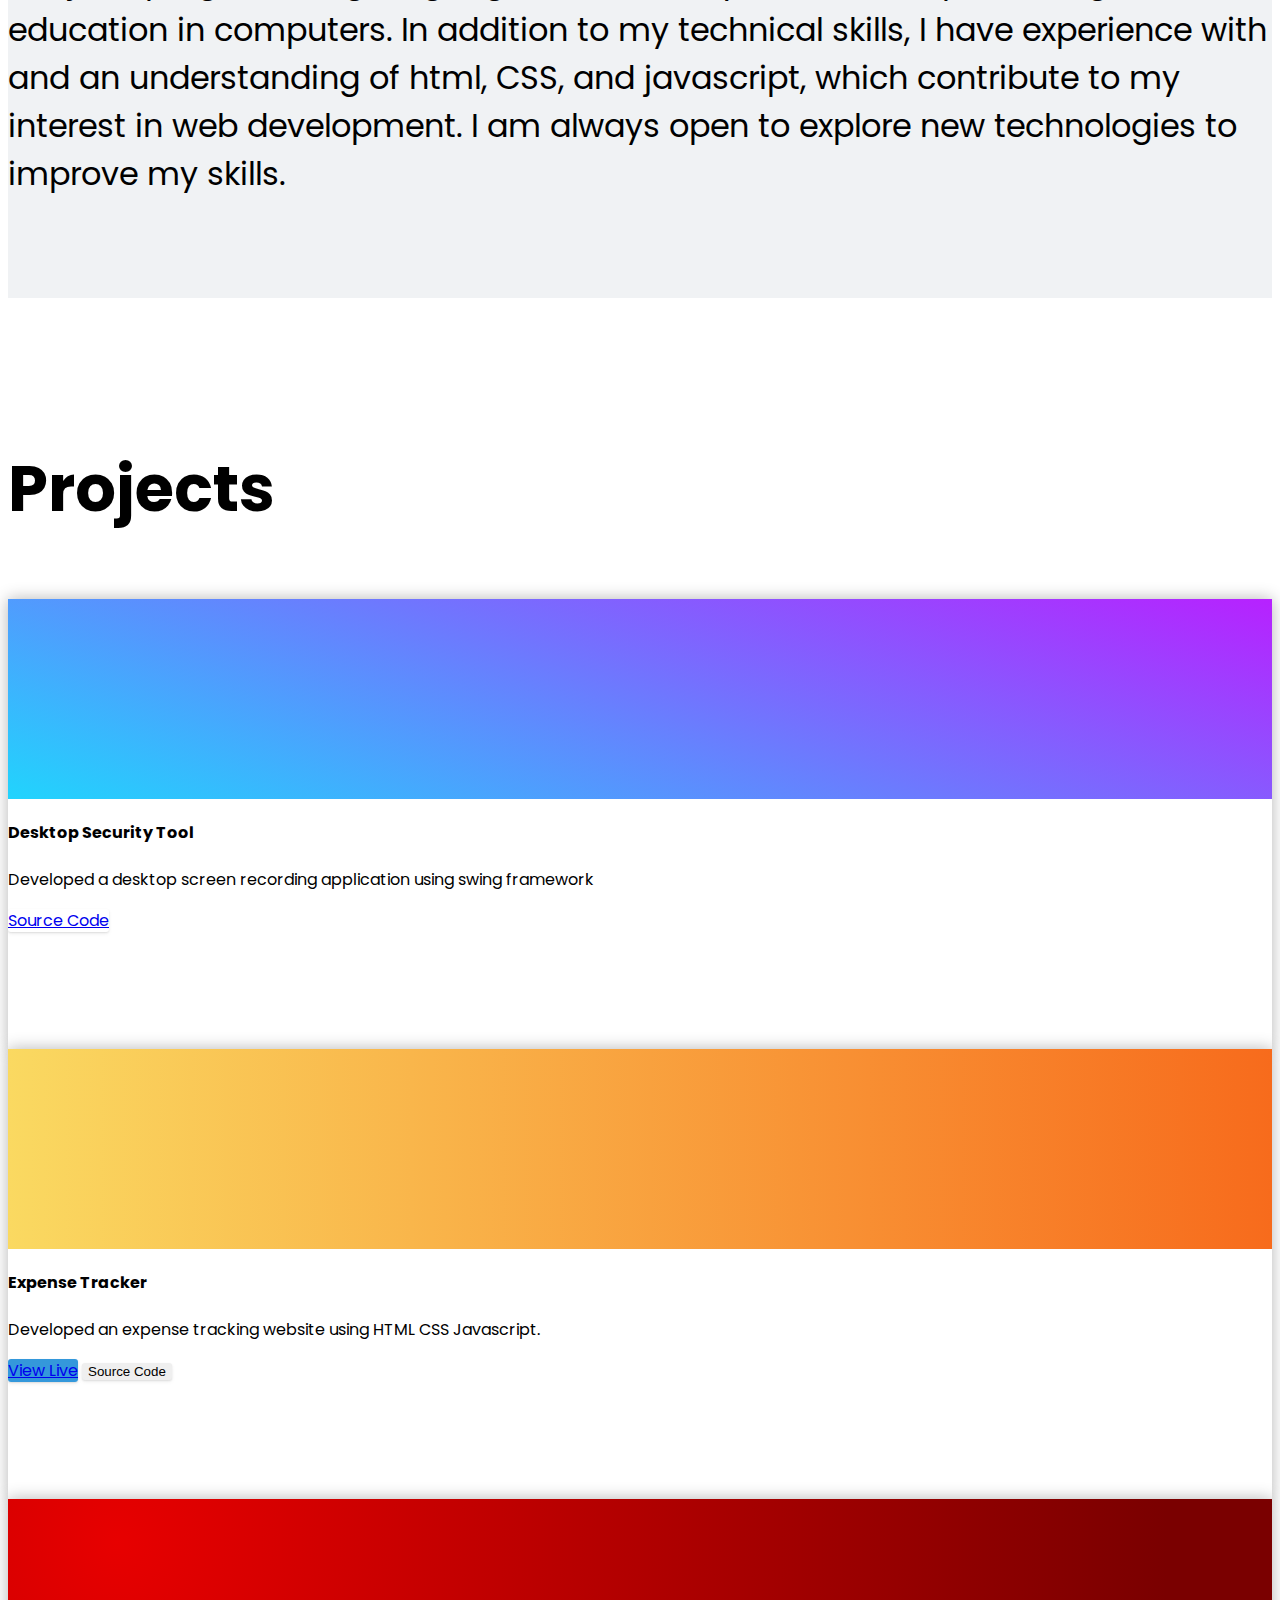
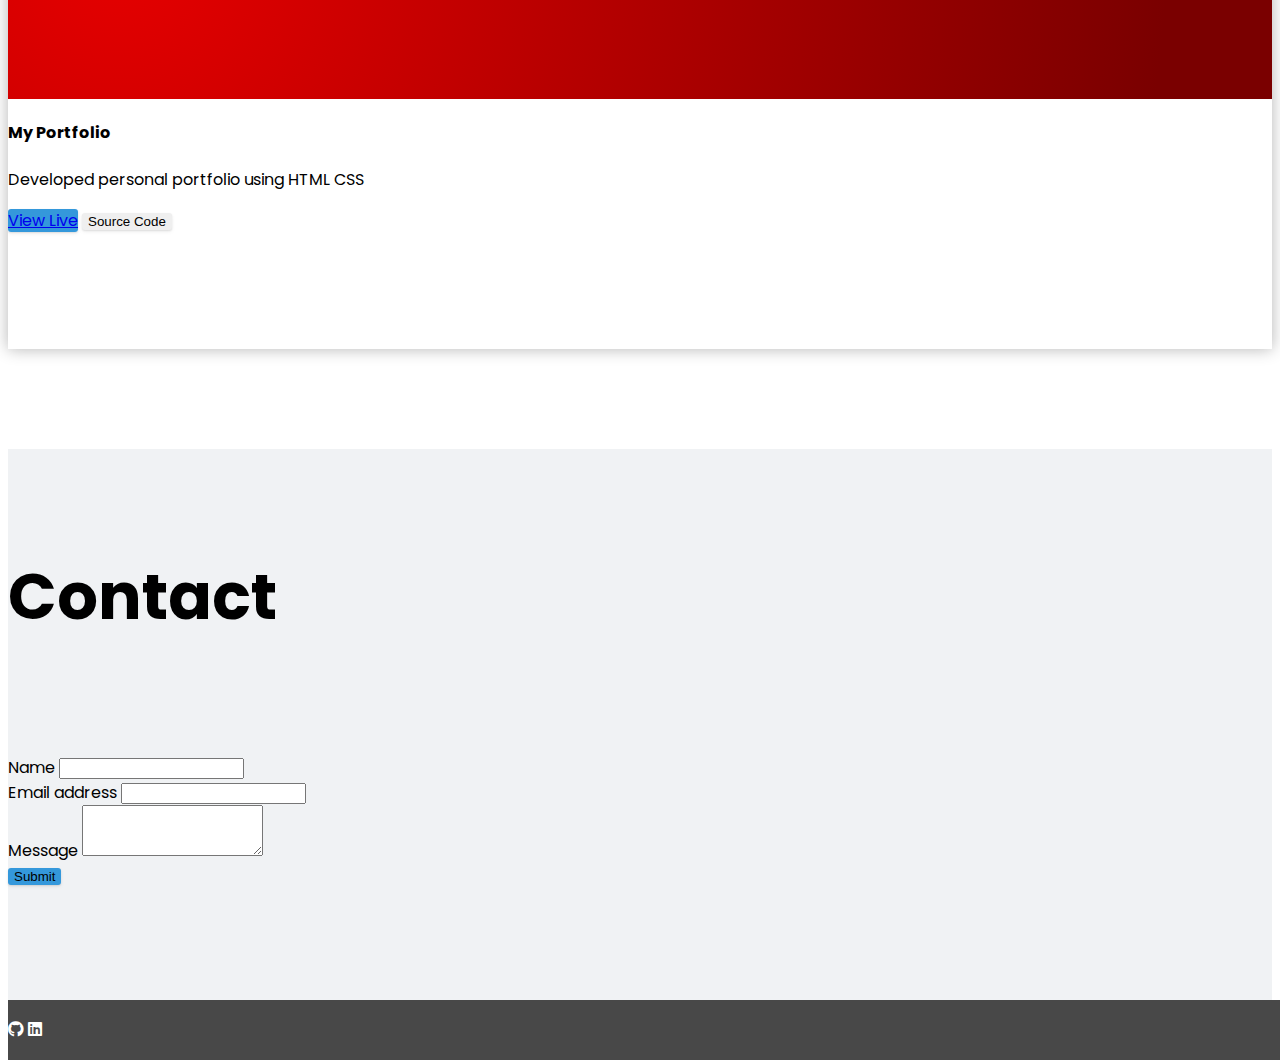
==== commit c194fb94: "Update index.html" ====
--- a/index.html
+++ b/index.html
@@ -96,7 +96,7 @@
             </a>
             <div class="card-body" style="overflow-y: auto">
               <h4 class="card-title">Expense Tracker</h4>
-              <p class="card-text">Enter details about your project here...</p>
+              <p class="card-text">Developed an expense tracking website using HTML CSS Javascript.</p>
             </div>
             <div class="card-footer" style="background: inherit; border-color: inherit;">
               <a href="#" class="btn btn-info">View Live</a>
